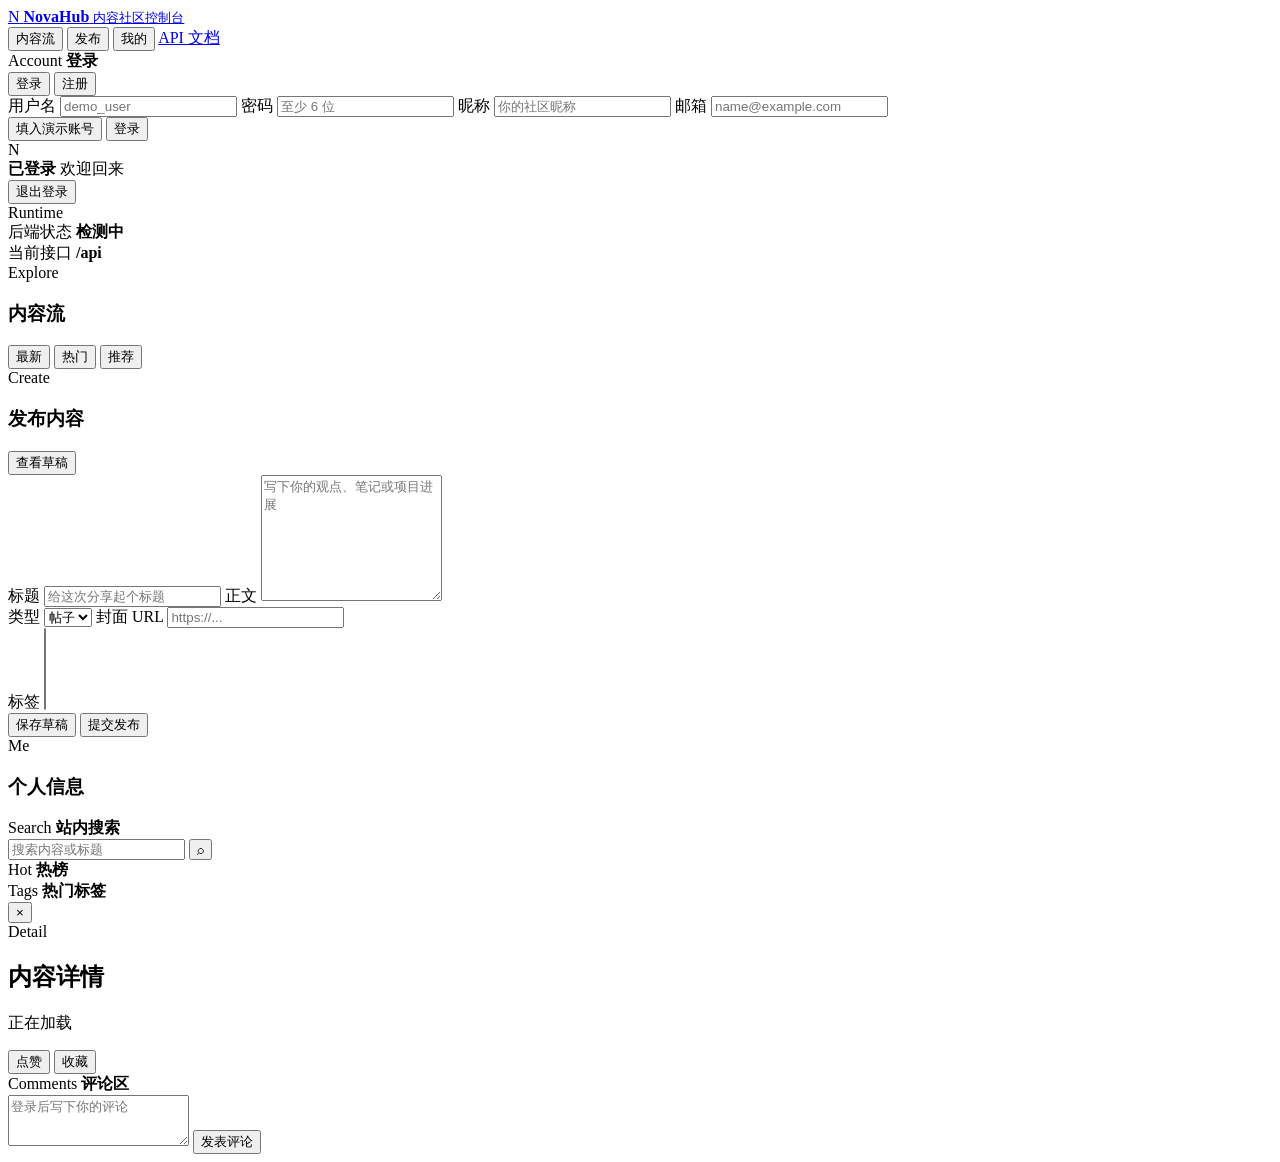
==== nova-web/src/main/resources/static/app.html @ 70c054ae "Initial NovaHub project" ====
<!doctype html>
<html lang="zh-CN">
<head>
  <meta charset="utf-8">
  <meta name="viewport" content="width=device-width, initial-scale=1">
  <title>NovaHub</title>
  <link rel="stylesheet" href="/assets/app.css">
</head>
<body>
  <div class="shell">
    <header class="topbar">
      <a class="brand" href="/app.html" aria-label="NovaHub 首页">
        <span class="brand-mark">N</span>
        <span>
          <strong>NovaHub</strong>
          <small>内容社区控制台</small>
        </span>
      </a>
      <nav class="nav-tabs" aria-label="主导航">
        <button class="nav-tab active" data-view="feed" type="button">内容流</button>
        <button class="nav-tab" data-view="publish" type="button">发布</button>
        <button class="nav-tab" data-view="profile" type="button">我的</button>
        <a class="doc-link" href="/doc.html">API 文档</a>
      </nav>
    </header>

    <main class="workspace">
      <aside class="rail">
        <section class="panel auth-panel">
          <div class="panel-heading">
            <span class="eyebrow">Account</span>
            <strong id="authTitle">登录</strong>
          </div>

          <div id="signedOut">
            <div class="mode-switch" role="tablist" aria-label="登录模式">
              <button class="mode-btn active" id="loginMode" type="button">登录</button>
              <button class="mode-btn" id="registerMode" type="button">注册</button>
            </div>

            <form id="authForm" class="form">
              <label>
                <span>用户名</span>
                <input id="username" name="username" autocomplete="username" required minlength="3" maxlength="32" placeholder="demo_user">
              </label>
              <label>
                <span>密码</span>
                <input id="password" name="password" type="password" autocomplete="current-password" required minlength="6" maxlength="32" placeholder="至少 6 位">
              </label>
              <label class="register-only hidden">
                <span>昵称</span>
                <input id="nickname" name="nickname" maxlength="64" placeholder="你的社区昵称">
              </label>
              <label class="register-only hidden">
                <span>邮箱</span>
                <input id="email" name="email" type="email" placeholder="name@example.com">
              </label>
              <div class="auth-actions">
                <button class="ghost-action" type="button" id="demoFillBtn">填入演示账号</button>
                <button class="primary-action" type="submit" id="authSubmit">登录</button>
              </div>
            </form>
          </div>

          <div id="signedIn" class="signed-card hidden">
            <div class="avatar" id="profileAvatar">N</div>
            <div>
              <strong id="profileName">已登录</strong>
              <span id="profileMeta">欢迎回来</span>
            </div>
            <button class="ghost-action" type="button" id="logoutBtn">退出登录</button>
          </div>
        </section>

        <section class="panel stats-panel">
          <span class="eyebrow">Runtime</span>
          <div class="status-row">
            <span>后端状态</span>
            <strong id="healthState">检测中</strong>
          </div>
          <div class="status-row">
            <span>当前接口</span>
            <strong>/api</strong>
          </div>
        </section>
      </aside>

      <section class="main-stage">
        <section class="view-section active" id="feedView">
          <div class="section-head">
            <div>
              <span class="eyebrow">Explore</span>
              <h1>内容流</h1>
            </div>
            <div class="toolbar">
              <button class="chip active" data-feed-type="latest" type="button">最新</button>
              <button class="chip" data-feed-type="hot" type="button">热门</button>
              <button class="chip" data-feed-type="recommend" type="button">推荐</button>
            </div>
          </div>
          <div id="feedList" class="content-list"></div>
        </section>

        <section class="view-section" id="publishView">
          <div class="section-head">
            <div>
              <span class="eyebrow">Create</span>
              <h1>发布内容</h1>
            </div>
            <button class="ghost-action" id="loadDraftsBtn" type="button">查看草稿</button>
          </div>

          <form id="publishForm" class="composer">
            <label>
              <span>标题</span>
              <input id="postTitle" maxlength="255" placeholder="给这次分享起个标题">
            </label>
            <label>
              <span>正文</span>
              <textarea id="postContent" rows="8" placeholder="写下你的观点、笔记或项目进展"></textarea>
            </label>
            <div class="form-grid">
              <label>
                <span>类型</span>
                <select id="postType">
                  <option value="1">帖子</option>
                  <option value="2">视频</option>
                </select>
              </label>
              <label>
                <span>封面 URL</span>
                <input id="coverUrl" placeholder="https://...">
              </label>
            </div>
            <label>
              <span>标签</span>
              <select id="tagSelect" multiple size="5"></select>
            </label>
            <div class="composer-actions">
              <button class="ghost-action" data-status="0" type="submit">保存草稿</button>
              <button class="primary-action" data-status="1" type="submit">提交发布</button>
            </div>
          </form>
          <div id="draftList" class="content-list compact-list"></div>
        </section>

        <section class="view-section" id="profileView">
          <div class="section-head">
            <div>
              <span class="eyebrow">Me</span>
              <h1>个人信息</h1>
            </div>
          </div>
          <div id="profileDetail" class="profile-detail"></div>
        </section>
      </section>

      <aside class="side">
        <section class="panel search-panel">
          <div class="panel-heading">
            <span class="eyebrow">Search</span>
            <strong>站内搜索</strong>
          </div>
          <form id="searchForm" class="search-box">
            <input id="searchInput" placeholder="搜索内容或标题">
            <button type="submit" aria-label="搜索">⌕</button>
          </form>
          <div id="searchResults" class="mini-list"></div>
        </section>

        <section class="panel">
          <div class="panel-heading">
            <span class="eyebrow">Hot</span>
            <strong>热榜</strong>
          </div>
          <div id="hotList" class="mini-list"></div>
        </section>

        <section class="panel">
          <div class="panel-heading">
            <span class="eyebrow">Tags</span>
            <strong>热门标签</strong>
          </div>
          <div id="tagCloud" class="tag-cloud"></div>
        </section>
      </aside>
    </main>
  </div>

  <div id="detailDialog" class="detail-dialog hidden" role="dialog" aria-modal="true" aria-labelledby="detailTitle">
    <article class="detail-panel">
      <button class="close-button" type="button" id="closeDetailBtn" aria-label="关闭详情">×</button>
      <header class="detail-head">
        <span class="eyebrow">Detail</span>
        <h2 id="detailTitle">内容详情</h2>
        <p id="detailMeta">正在加载</p>
      </header>
      <section id="detailBody" class="detail-body"></section>
      <div class="detail-actions">
        <button class="primary-action" type="button" id="likeBtn">点赞</button>
        <button class="ghost-action" type="button" id="collectBtn">收藏</button>
      </div>
      <section class="comment-section">
        <div class="panel-heading">
          <span class="eyebrow">Comments</span>
          <strong>评论区</strong>
        </div>
        <form id="commentForm" class="comment-form">
          <textarea id="commentInput" rows="3" maxlength="2000" placeholder="登录后写下你的评论"></textarea>
          <button class="primary-action" type="submit">发表评论</button>
        </form>
        <div id="commentList" class="comment-list"></div>
      </section>
    </article>
  </div>

  <div id="toast" class="toast" role="status" aria-live="polite"></div>
  <script src="/assets/app.js" defer></script>
</body>
</html>
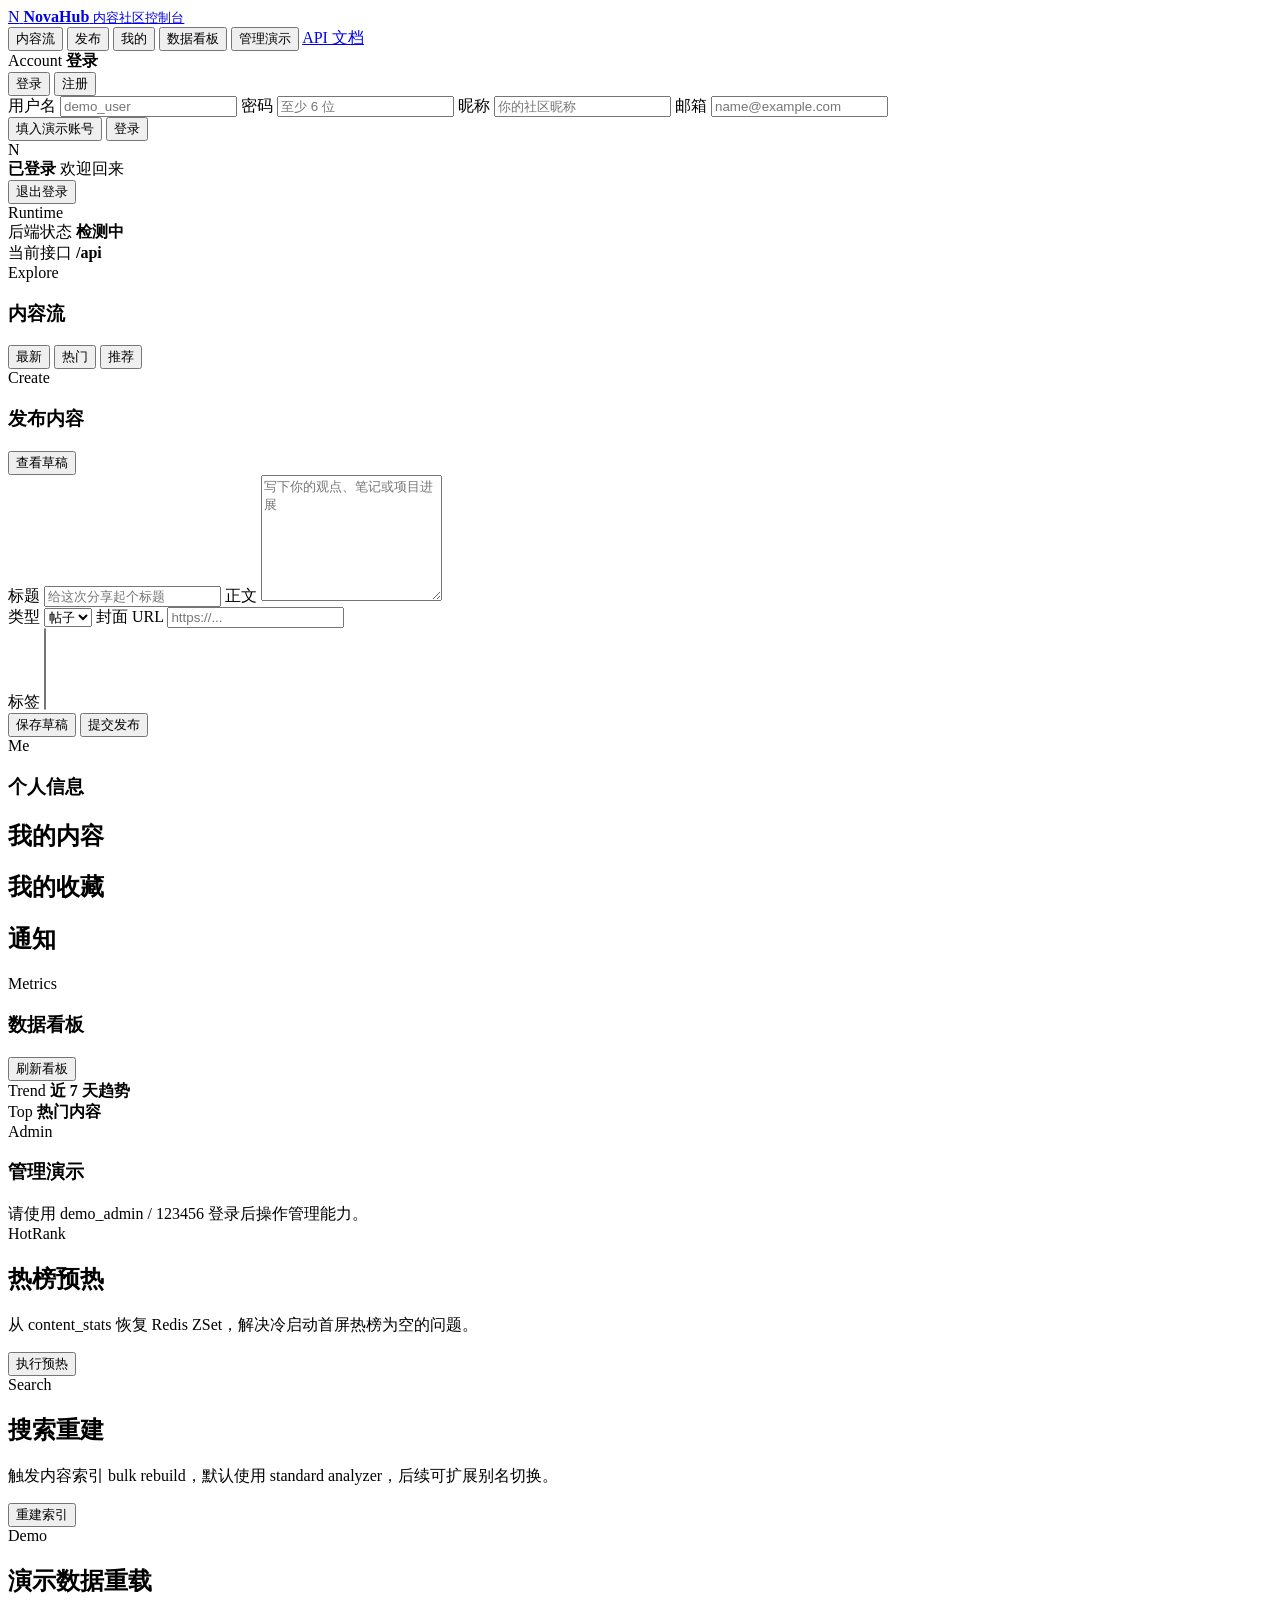
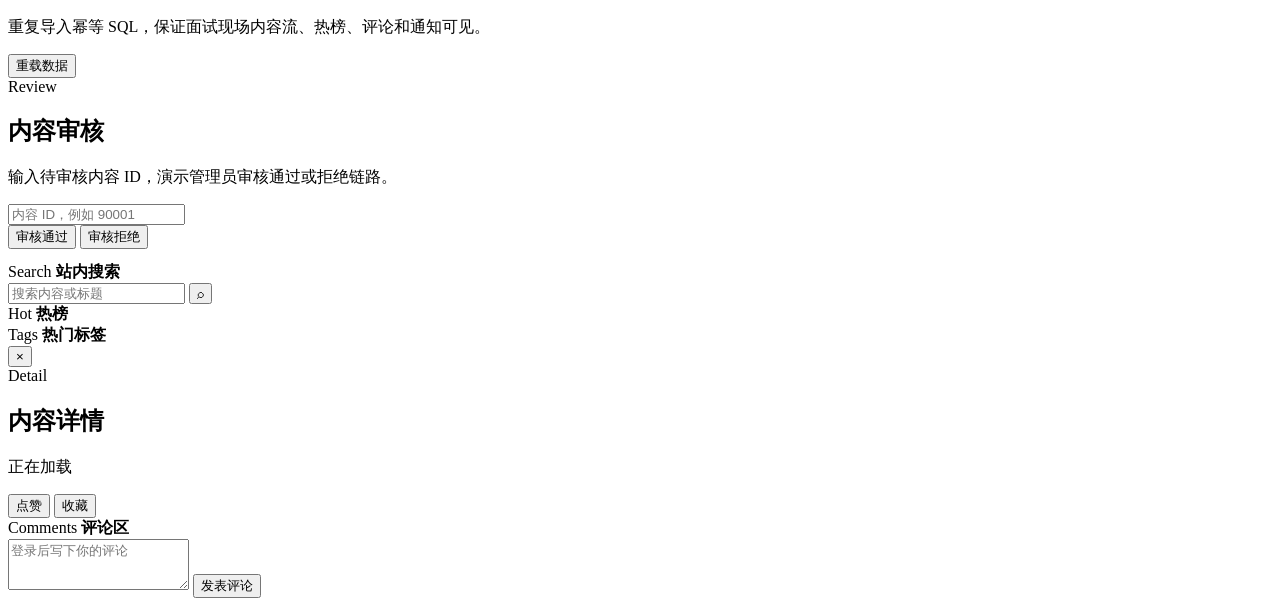
==== commit d141dc5e: "feat: refactor configuration to use environment variables for sensitive data - Updated application-d" ====
--- a/nova-web/src/main/resources/static/app.html
+++ b/nova-web/src/main/resources/static/app.html
@@ -20,6 +20,8 @@
         <button class="nav-tab active" data-view="feed" type="button">内容流</button>
         <button class="nav-tab" data-view="publish" type="button">发布</button>
         <button class="nav-tab" data-view="profile" type="button">我的</button>
+        <button class="nav-tab" data-view="dashboard" type="button">数据看板</button>
+        <button class="nav-tab" data-view="admin" type="button">管理演示</button>
         <a class="doc-link" href="/doc.html">API 文档</a>
       </nav>
     </header>
@@ -152,6 +154,86 @@
             </div>
           </div>
           <div id="profileDetail" class="profile-detail"></div>
+          <div class="profile-columns">
+            <section>
+              <h2>我的内容</h2>
+              <div id="myContentList" class="content-list compact-list"></div>
+            </section>
+            <section>
+              <h2>我的收藏</h2>
+              <div id="myCollectList" class="content-list compact-list"></div>
+            </section>
+            <section>
+              <h2>通知</h2>
+              <div id="notificationList" class="mini-list"></div>
+            </section>
+          </div>
+        </section>
+
+        <section class="view-section" id="dashboardView">
+          <div class="section-head">
+            <div>
+              <span class="eyebrow">Metrics</span>
+              <h1>数据看板</h1>
+            </div>
+            <button class="ghost-action" id="refreshDashboardBtn" type="button">刷新看板</button>
+          </div>
+          <div id="dashboardCards" class="dashboard-grid"></div>
+          <div class="chart-card">
+            <div class="panel-heading">
+              <span class="eyebrow">Trend</span>
+              <strong>近 7 天趋势</strong>
+            </div>
+            <div id="trendChart" class="bar-chart"></div>
+          </div>
+          <div class="chart-card">
+            <div class="panel-heading">
+              <span class="eyebrow">Top</span>
+              <strong>热门内容</strong>
+            </div>
+            <div id="topContentList" class="mini-list"></div>
+          </div>
+        </section>
+
+        <section class="view-section" id="adminView">
+          <div class="section-head">
+            <div>
+              <span class="eyebrow">Admin</span>
+              <h1>管理演示</h1>
+            </div>
+          </div>
+          <div id="adminGuard" class="empty-state">请使用 demo_admin / 123456 登录后操作管理能力。</div>
+          <div id="adminActions" class="admin-grid hidden">
+            <article class="admin-card">
+              <span class="eyebrow">HotRank</span>
+              <h2>热榜预热</h2>
+              <p>从 content_stats 恢复 Redis ZSet，解决冷启动首屏热榜为空的问题。</p>
+              <button class="primary-action" data-admin-action="prewarm" type="button">执行预热</button>
+            </article>
+            <article class="admin-card">
+              <span class="eyebrow">Search</span>
+              <h2>搜索重建</h2>
+              <p>触发内容索引 bulk rebuild，默认使用 standard analyzer，后续可扩展别名切换。</p>
+              <button class="primary-action" data-admin-action="rebuildSearch" type="button">重建索引</button>
+            </article>
+            <article class="admin-card">
+              <span class="eyebrow">Demo</span>
+              <h2>演示数据重载</h2>
+              <p>重复导入幂等 SQL，保证面试现场内容流、热榜、评论和通知可见。</p>
+              <button class="primary-action" data-admin-action="reloadDemo" type="button">重载数据</button>
+            </article>
+            <article class="admin-card">
+              <span class="eyebrow">Review</span>
+              <h2>内容审核</h2>
+              <p>输入待审核内容 ID，演示管理员审核通过或拒绝链路。</p>
+              <input id="reviewContentId" placeholder="内容 ID，例如 90001">
+              <div class="admin-inline-actions">
+                <button class="primary-action" data-admin-action="approveContent" type="button">审核通过</button>
+                <button class="ghost-action" data-admin-action="rejectContent" type="button">审核拒绝</button>
+              </div>
+            </article>
+          </div>
+          <pre id="adminOutput" class="admin-output"></pre>
         </section>
       </section>
 
